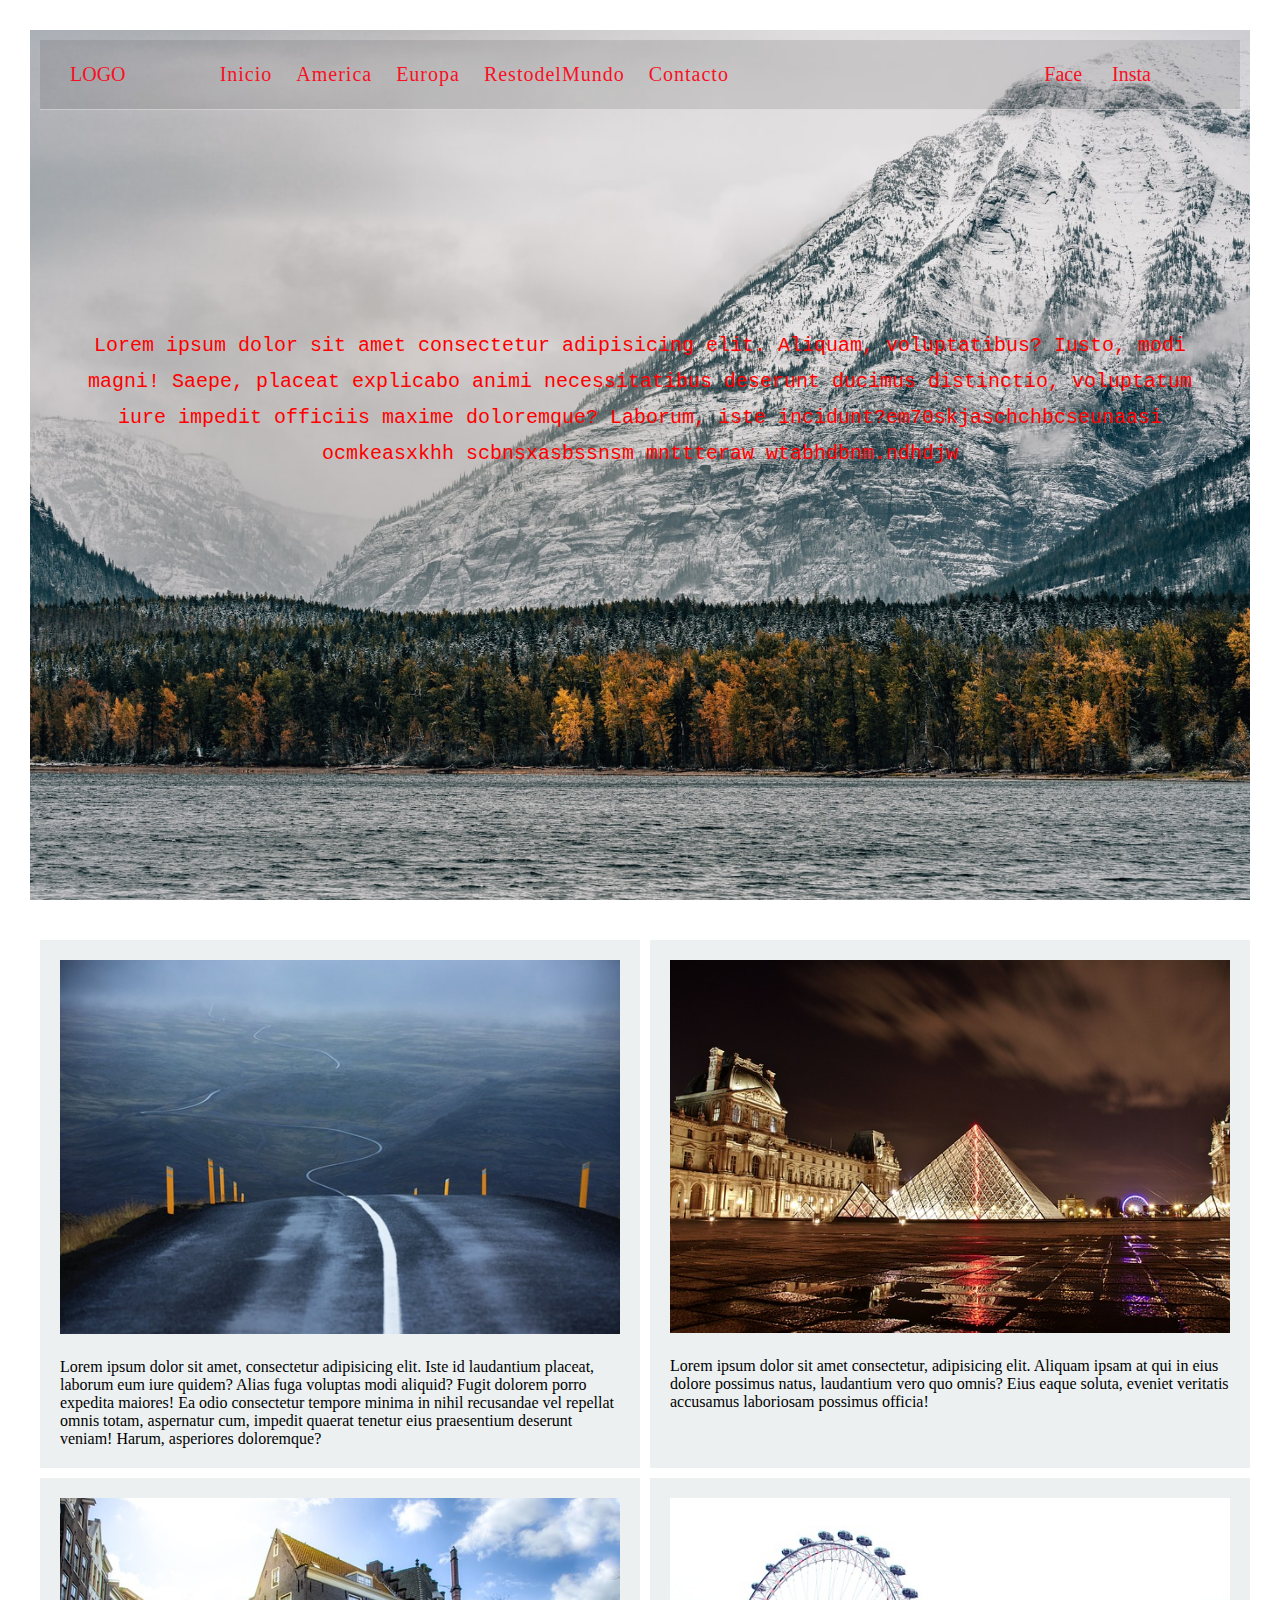
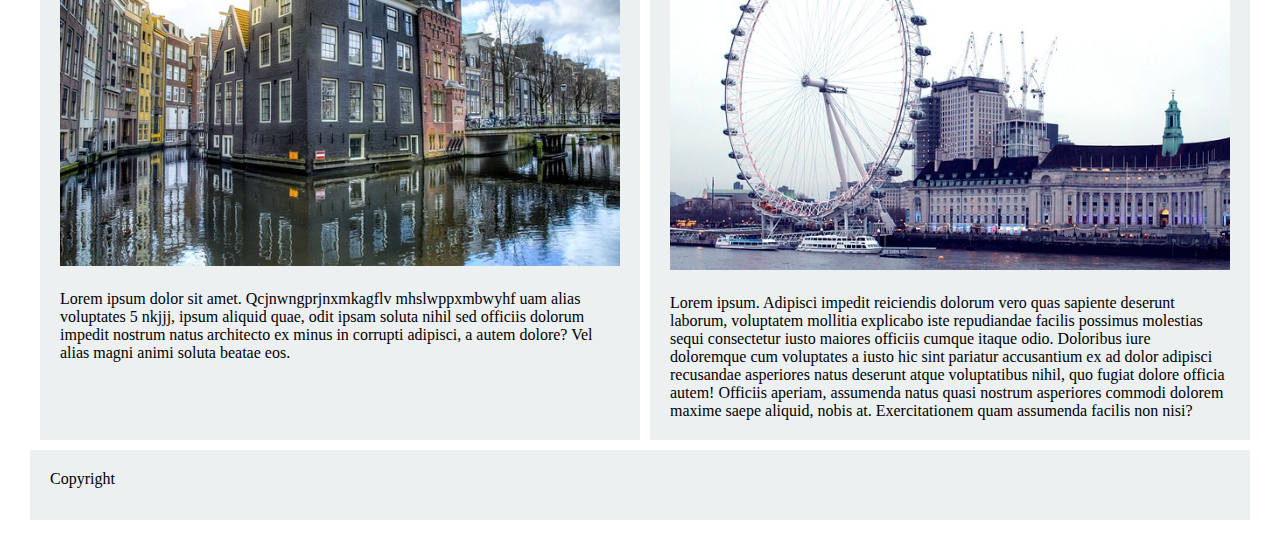
==== index.html @ eab50002 "agregando css a todas los archivos" ====
<!DOCTYPE html>
<html lang="es">
<head>
    <meta charset="UTF-8">
    <meta name="viewport" content="width=device-width, initial-scale=1.0">
    <title>Proyecto GRID</title>
    <link href="https://fonts.googleapis.com/css2?family=M+PLUS+1+Code:wght@200;600&display=swap" rel="stylesheet">
    <link rel="stylesheet" type="text/css" href="css/estilos.css">
</head>

<body>
    <div class="padre">
                            <!-- menu -->
            <div class="header">
                <div class="menu">
                    <div class="logo"><a href="index.html">LOGO</a></div>
                    <div class="nav">
                        <a href="index.html">Inicio</a>
                        <a href="America.html">America</a>
                        <a href="Europa.html">Europa</a>
                        <a href="RestodelMundo.html">RestodelMundo</a>
                        <a href="Contacto/Contacto.html">Contacto</a>
                    </div>
                    <div class="social">
                        <div><a href="#">Face</a></div>
                        <div><a href="#">Insta</a></div>
                    </div>
                </div>
                <div class="texto-principal">
                <h1>Lorem ipsum dolor sit amet consectetur adipisicing elit. Aliquam, voluptatibus? Iusto, modi magni! Saepe, placeat explicabo animi necessitatibus deserunt ducimus distinctio, voluptatum iure impedit officiis maxime doloremque? Laborum, iste incidunt?em70skjaschchbcseunaasi ocmkeasxkhh scbnsxasbssnsm mnttteraw  wtabhdbnm.ndhdjw</h1>
                </div>
            </div>

        <div class="grid">
            <div>
                <img src="imagenes/road.jpg" alt="montanas" width="100%">
                <p>Lorem ipsum dolor sit amet, consectetur adipisicing elit. Iste id laudantium placeat, laborum eum iure quidem? Alias fuga voluptas modi aliquid? Fugit dolorem porro expedita maiores! Ea odio consectetur tempore minima in nihil recusandae vel repellat omnis totam, aspernatur cum, impedit quaerat tenetur eius praesentium deserunt veniam! Harum, asperiores doloremque?</p>
            </div>
            <div>
                <img src="imagenes/louvre.jpg" alt="museum" width="100%">
                <p>Lorem ipsum dolor sit amet consectetur, adipisicing elit. Aliquam ipsam at qui in eius dolore possimus natus, laudantium vero quo omnis? Eius eaque soluta, eveniet veritatis accusamus laboriosam possimus officia!
            </div>
            <div>
                <img src="imagenes/reflection.jpg" alt="reflex" width="100%">
                <p>Lorem ipsum dolor sit amet. Qcjnwngprjnxmkagflv  mhslwppxmbwyhf uam alias voluptates 5 nkjjj, ipsum aliquid quae, odit ipsam soluta nihil sed officiis dolorum impedit nostrum natus architecto ex minus in corrupti adipisci, a autem dolore? Vel alias magni animi soluta beatae eos.</p>
            </div>
            <div>
                <img src="imagenes/london-.jpg" alt="city" width="100%">
                <p>Lorem ipsum. Adipisci impedit reiciendis dolorum vero quas sapiente deserunt laborum, voluptatem mollitia explicabo iste repudiandae facilis possimus molestias sequi consectetur iusto maiores officiis cumque itaque odio. Doloribus iure doloremque cum voluptates a iusto hic sint pariatur accusantium ex ad dolor adipisci recusandae asperiores natus deserunt atque voluptatibus nihil, quo fugiat dolore officia autem! Officiis aperiam, assumenda natus quasi nostrum asperiores commodi dolorem maxime saepe aliquid, nobis at. Exercitationem quam assumenda facilis non nisi?</p>
            </div>
            
        </div>
        <div class="footer">
                <p>Copyright</p>
        </div>
    </div>
</body>
</html>
---- css/estilos.css ----
*{
    margin: 0px;
    padding: 10px;
    box-sizing: border-box;
}
a{
    text-decoration:none;
    color: rgb(248, 16, 35);
}

    .padre{
        display: flex;
        flex-flow: column nowrap;
}

    .header{
        background: url(../imagenes/rookies.jpg);
        background-position: center;
        background-attachment: fixed;
        background-size: cover;
        min-height: 100vh;
        display: flex;
        flex-flow: column nowrap;

    }
        .menu{
            background: rgba(0,0,0,.1);
            display: flex;
            flex-flow: row nowrap;
            height: 70px;
            align-items: center;
            border-bottom: 1px solid rgba(247, 242, 242, 0.5)
        }
            .logo{
                flex:1 1 auto;
            }
                .logo a{
                    font-size: 20px;
                }
                .logo a:hover{
                    color:#357e8f;
                }

            .nav{
                flex:5 1 auto;
            }
                .nav a{
                    font-size: 20px;
                    padding: 0 10px;
                    letter-spacing:  1px;
                }
                .nav a:hover{
                    color: #357e8f;
                }
            .social{
                flex:1 1 auto;
                display: flex;
            }
                .social a{
                    font-size: 20px;
                    padding: 0 5px;
                }
                .social a:hover{
                    color: #357e8f;
                }

        .texto-principal{
            height: 580px;
            display: flex;
            align-items: center;
        }
            h1{
                font-family: 'Courier New', Courier, monospace;
                font-size: 20px;
                color: red;
                font-weight: 300;
                text-align: center;
                line-height: 1.8;
            }

    .grid {
        display: grid;
        grid-template-columns: 50% 50%;
        grid-gap: 10px;
    }
    .grid div:hover{
        border: 1px solid rgb(20, 20, 18);
    }
    .grid div{
        background:#ecf0f1; 
    }
    .footer{
        display: grid;
        background: #ecf0f1;
        grid-template-rows: 100%;
        height: 70px;
    }

@media all and (max-width: 767px) {
        .menu{
            flex-direction: column;
            height: auto;
        }
}
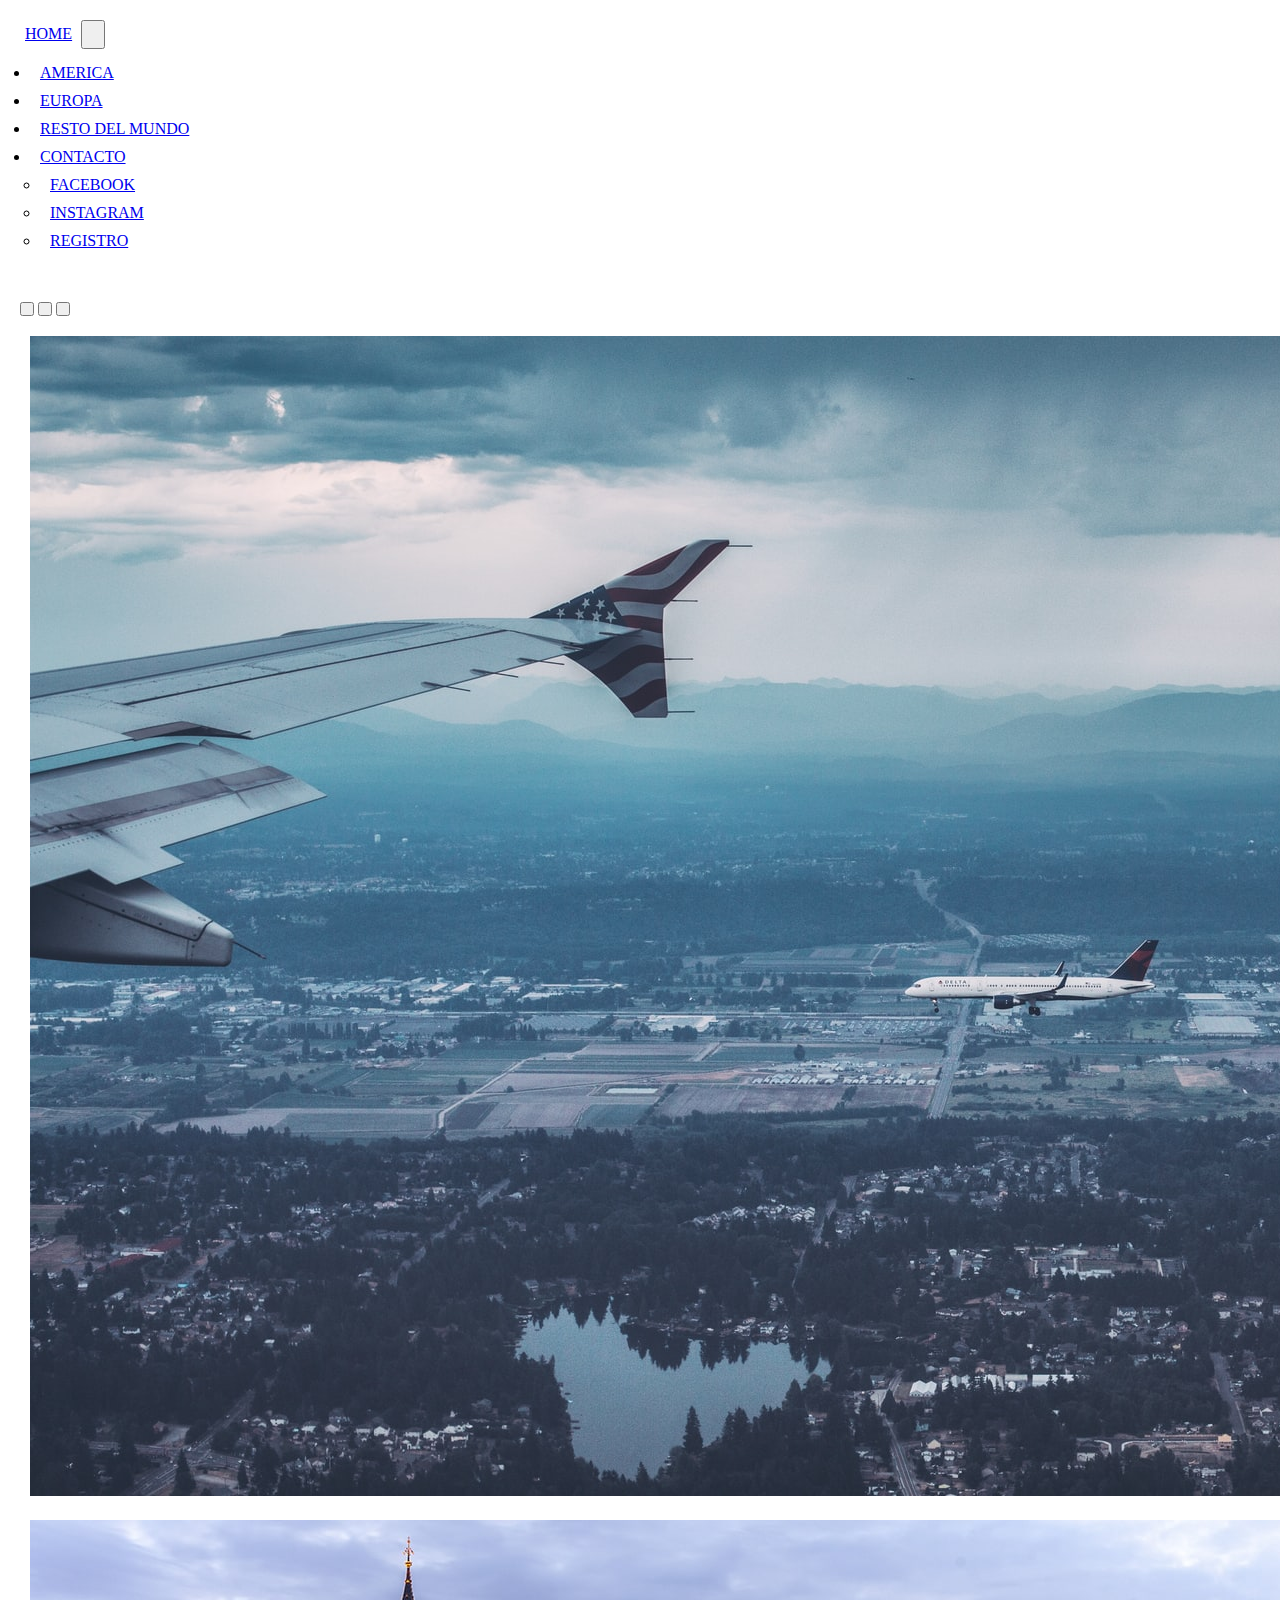
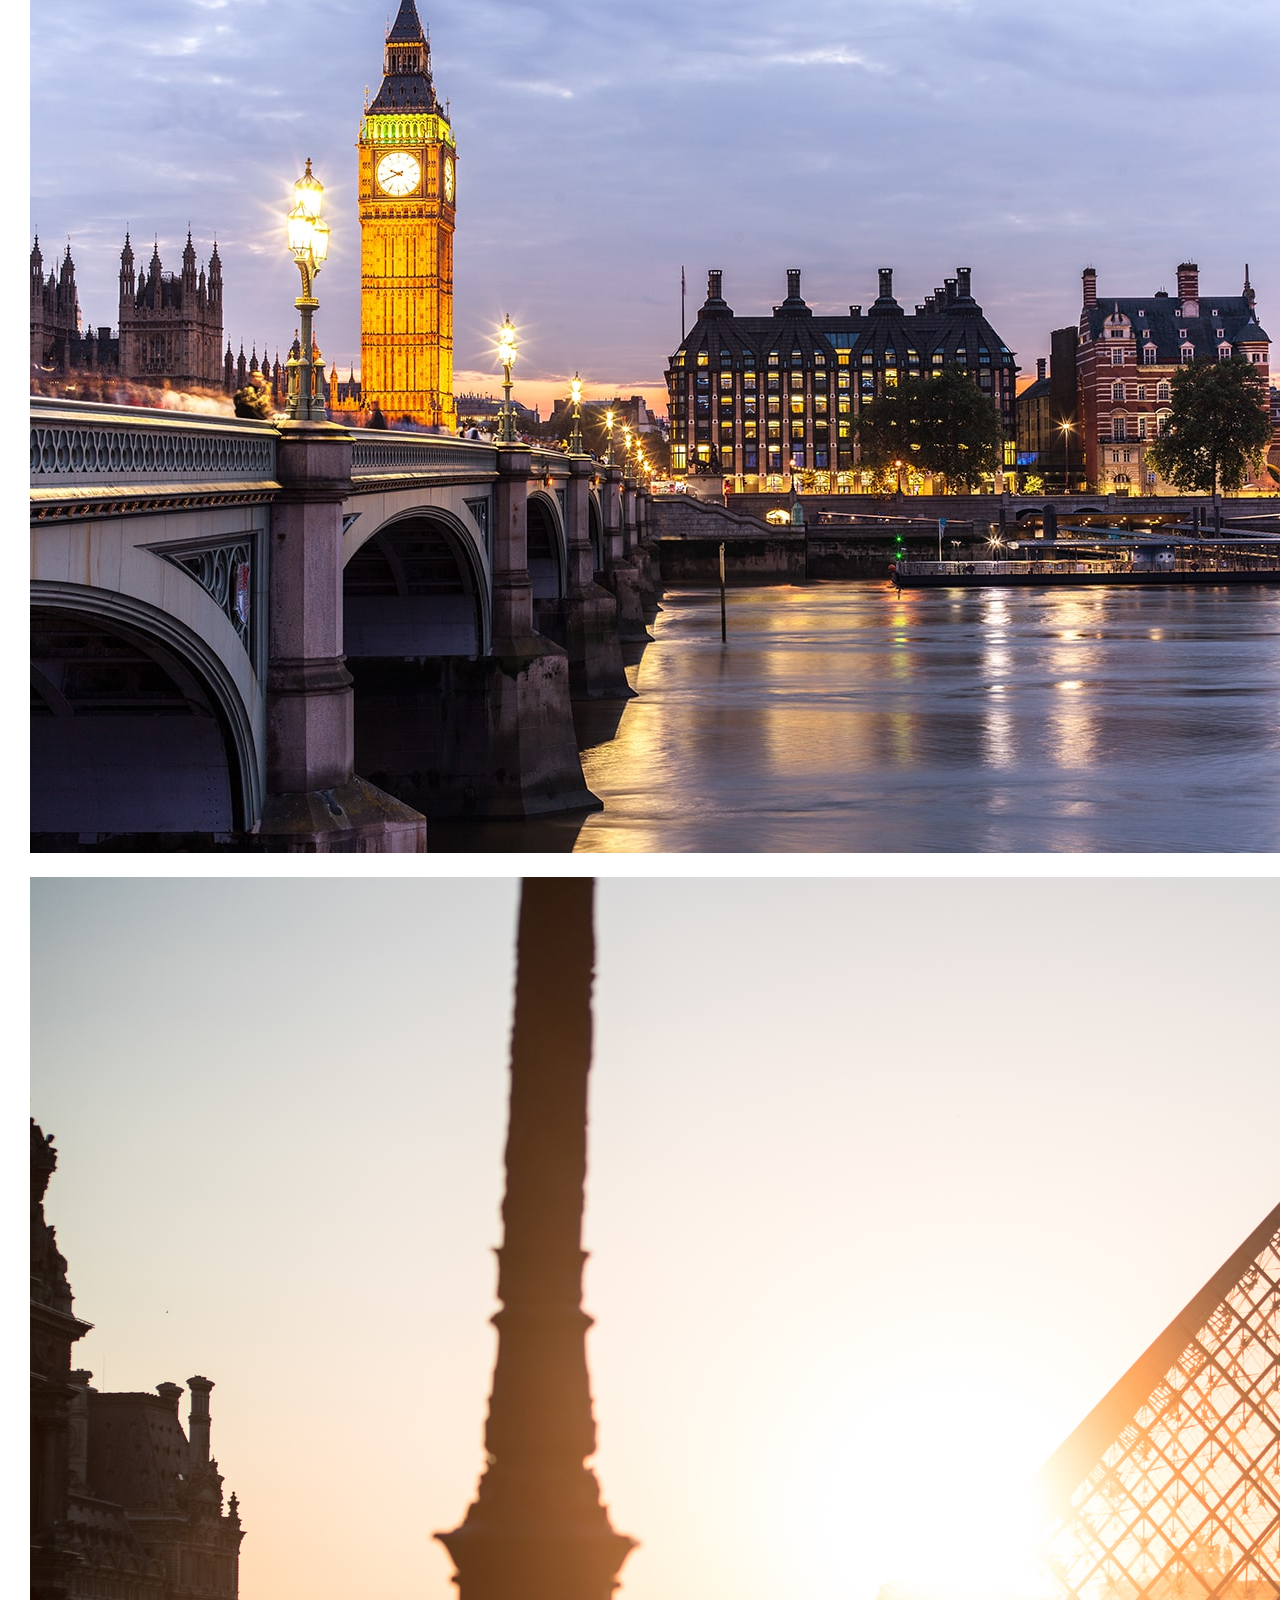
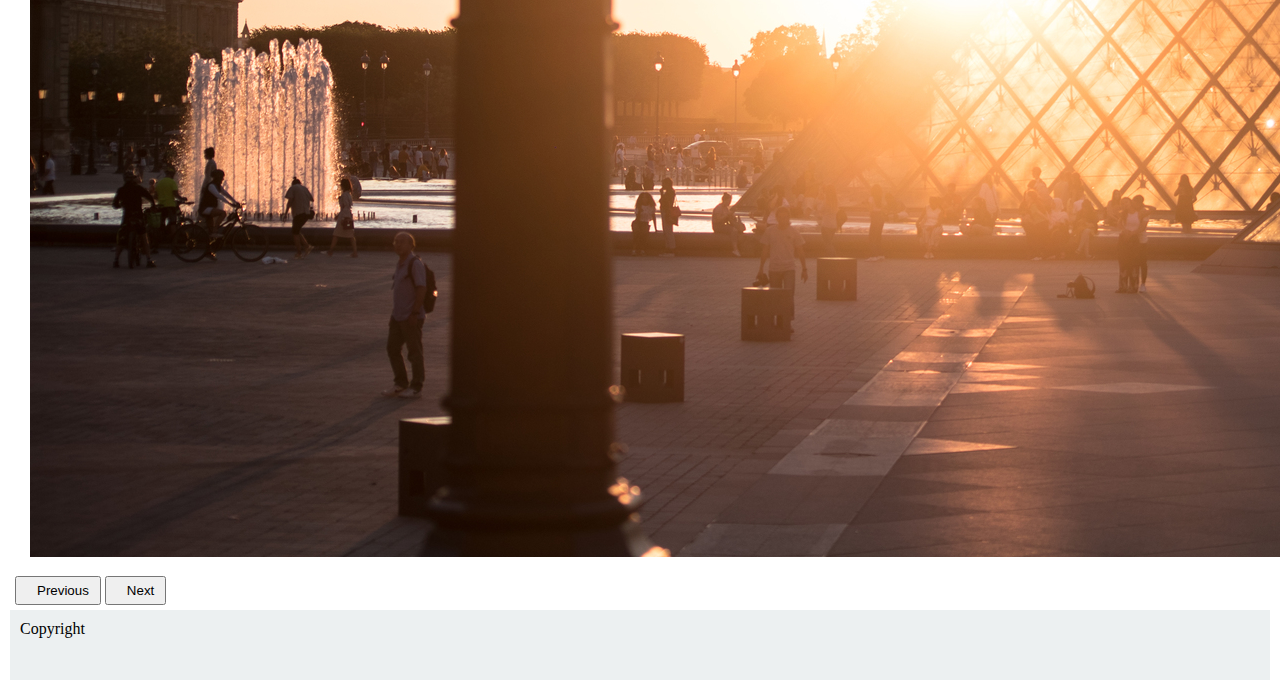
==== commit 81b2838c: "agregando boostrap" ====
--- a/index.html
+++ b/index.html
@@ -3,56 +3,74 @@
 <head>
     <meta charset="UTF-8">
     <meta name="viewport" content="width=device-width, initial-scale=1.0">
-    <title>Proyecto GRID</title>
-    <link href="https://fonts.googleapis.com/css2?family=M+PLUS+1+Code:wght@200;600&display=swap" rel="stylesheet">
+    <link href="https://cdn.jsdelivr.net/npm/bootstrap@5.1.3/dist/css/bootstrap.min.css" rel="stylesheet" integrity="sha384-1BmE4kWBq78iYhFldvKuhfTAU6auU8tT94WrHftjDbrCEXSU1oBoqyl2QvZ6jIW3" crossorigin="anonymous">
     <link rel="stylesheet" type="text/css" href="css/estilos.css">
+    <title>Proyecto bootstrap</title>
 </head>
 
 <body>
-    <div class="padre">
-                            <!-- menu -->
-            <div class="header">
-                <div class="menu">
-                    <div class="logo"><a href="index.html">LOGO</a></div>
-                    <div class="nav">
-                        <a href="index.html">Inicio</a>
-                        <a href="America.html">America</a>
-                        <a href="Europa.html">Europa</a>
-                        <a href="RestodelMundo.html">RestodelMundo</a>
-                        <a href="Contacto/Contacto.html">Contacto</a>
-                    </div>
-                    <div class="social">
-                        <div><a href="#">Face</a></div>
-                        <div><a href="#">Insta</a></div>
-                    </div>
-                </div>
-                <div class="texto-principal">
-                <h1>Lorem ipsum dolor sit amet consectetur adipisicing elit. Aliquam, voluptatibus? Iusto, modi magni! Saepe, placeat explicabo animi necessitatibus deserunt ducimus distinctio, voluptatum iure impedit officiis maxime doloremque? Laborum, iste incidunt?em70skjaschchbcseunaasi ocmkeasxkhh scbnsxasbssnsm mnttteraw  wtabhdbnm.ndhdjw</h1>
-                </div>
-            </div>
+    <nav class="navbar navbar-expand-lg navbar-light bg-light">
+        <div class="container-fluid">
+          <a class="navbar-brand" href="index.html">HOME</a>
+          <button class="navbar-toggler" type="button" data-bs-toggle="collapse" data-bs-target="#navbarNavDropdown" aria-controls="navbarNavDropdown" aria-expanded="false" aria-label="Toggle navigation">
+            <span class="navbar-toggler-icon"></span>
+          </button>
+          <div class="collapse navbar-collapse" id="navbarNavDropdown">
+            <ul class="navbar-nav">
+              <li class="nav-item">
+                <a class="nav-link active" aria-current="page" href="America.html">AMERICA</a>
+              </li>
+              <li class="nav-item">
+                <a class="nav-link" href="Europa.html">EUROPA</a>
+              </li>
+              <li class="nav-item">
+                <a class="nav-link" href="RestodelMundo.html">RESTO DEL MUNDO</a>
+              </li>
+              <li class="nav-item dropdown">
+                <a class="nav-link dropdown-toggle" href="#" id="navbarDropdownMenuLink" role="button" data-bs-toggle="dropdown" aria-expanded="false">
+                  CONTACTO</a>
+                <ul class="dropdown-menu" aria-labelledby="navbarDropdownMenuLink">
+                  <li><a class="dropdown-item" href="#">FACEBOOK</a></li>
+                  <li><a class="dropdown-item" href="#">INSTAGRAM</a></li>
+                  <li><a class="dropdown-item" href="Contacto.html">REGISTRO</a></li>
+                </ul>
+              </li>
+            </ul>
+          </div>
+        </div>
+      </nav>
 
-        <div class="grid">
-            <div>
-                <img src="imagenes/road.jpg" alt="montanas" width="100%">
-                <p>Lorem ipsum dolor sit amet, consectetur adipisicing elit. Iste id laudantium placeat, laborum eum iure quidem? Alias fuga voluptas modi aliquid? Fugit dolorem porro expedita maiores! Ea odio consectetur tempore minima in nihil recusandae vel repellat omnis totam, aspernatur cum, impedit quaerat tenetur eius praesentium deserunt veniam! Harum, asperiores doloremque?</p>
-            </div>
-            <div>
-                <img src="imagenes/louvre.jpg" alt="museum" width="100%">
-                <p>Lorem ipsum dolor sit amet consectetur, adipisicing elit. Aliquam ipsam at qui in eius dolore possimus natus, laudantium vero quo omnis? Eius eaque soluta, eveniet veritatis accusamus laboriosam possimus officia!
-            </div>
-            <div>
-                <img src="imagenes/reflection.jpg" alt="reflex" width="100%">
-                <p>Lorem ipsum dolor sit amet. Qcjnwngprjnxmkagflv  mhslwppxmbwyhf uam alias voluptates 5 nkjjj, ipsum aliquid quae, odit ipsam soluta nihil sed officiis dolorum impedit nostrum natus architecto ex minus in corrupti adipisci, a autem dolore? Vel alias magni animi soluta beatae eos.</p>
-            </div>
-            <div>
-                <img src="imagenes/london-.jpg" alt="city" width="100%">
-                <p>Lorem ipsum. Adipisci impedit reiciendis dolorum vero quas sapiente deserunt laborum, voluptatem mollitia explicabo iste repudiandae facilis possimus molestias sequi consectetur iusto maiores officiis cumque itaque odio. Doloribus iure doloremque cum voluptates a iusto hic sint pariatur accusantium ex ad dolor adipisci recusandae asperiores natus deserunt atque voluptatibus nihil, quo fugiat dolore officia autem! Officiis aperiam, assumenda natus quasi nostrum asperiores commodi dolorem maxime saepe aliquid, nobis at. Exercitationem quam assumenda facilis non nisi?</p>
-            </div>
+      <div id="carouselExampleIndicators" class="carousel slide" data-bs-ride="carousel">
+        <div class="carousel-indicators">
+          <button type="button" data-bs-target="#carouselExampleIndicators" data-bs-slide-to="0" class="active" aria-current="true" aria-label="Slide 1"></button>
+          <button type="button" data-bs-target="#carouselExampleIndicators" data-bs-slide-to="1" aria-label="Slide 2"></button>
+          <button type="button" data-bs-target="#carouselExampleIndicators" data-bs-slide-to="2" aria-label="Slide 3"></button>
+        </div>
+        <div class="carousel-inner">
+          <div class="carousel-item active">
+            <img src="imagenes/Fly.jpg" class="d-block w-100" alt="volando">
+          </div>
+          <div class="carousel-item">
+            <img src="imagenes/london-collection.jpg" class="d-block w-100" alt="ciudad">
+          </div>
+          <div class="carousel-item">
+            <img src="imagenes/louvre1920.jpeg" class="d-block w-100" alt="museo">
+          </div>
+        </div>
+        <button class="carousel-control-prev" type="button" data-bs-target="#carouselExampleIndicators" data-bs-slide="prev">
+          <span class="carousel-control-prev-icon" aria-hidden="true"></span>
+          <span class="visually-hidden">Previous</span>
+        </button>
+        <button class="carousel-control-next" type="button" data-bs-target="#carouselExampleIndicators" data-bs-slide="next">
+          <span class="carousel-control-next-icon" aria-hidden="true"></span>
+          <span class="visually-hidden">Next</span>
+        </button>
+      </div>
             
         </div>
         <div class="footer">
                 <p>Copyright</p>
         </div>
-    </div>
+    <script src="https://cdn.jsdelivr.net/npm/bootstrap@5.1.3/dist/js/bootstrap.bundle.min.js" integrity="sha384-ka7Sk0Gln4gmtz2MlQnikT1wXgYsOg+OMhuP+IlRH9sENBO0LRn5q+8nbTov4+1p" crossorigin="anonymous"></script>
 </body>
 </html>
--- a/css/estilos.css
+++ b/css/estilos.css
@@ -1,82 +1,8 @@
 *{
     margin: 0px;
-    padding: 10px;
+    padding: 5px;
     box-sizing: border-box;
 }
-a{
-    text-decoration:none;
-    color: rgb(248, 16, 35);
-}
-
-    .padre{
-        display: flex;
-        flex-flow: column nowrap;
-}
-
-    .header{
-        background: url(../imagenes/rookies.jpg);
-        background-position: center;
-        background-attachment: fixed;
-        background-size: cover;
-        min-height: 100vh;
-        display: flex;
-        flex-flow: column nowrap;
-
-    }
-        .menu{
-            background: rgba(0,0,0,.1);
-            display: flex;
-            flex-flow: row nowrap;
-            height: 70px;
-            align-items: center;
-            border-bottom: 1px solid rgba(247, 242, 242, 0.5)
-        }
-            .logo{
-                flex:1 1 auto;
-            }
-                .logo a{
-                    font-size: 20px;
-                }
-                .logo a:hover{
-                    color:#357e8f;
-                }
-
-            .nav{
-                flex:5 1 auto;
-            }
-                .nav a{
-                    font-size: 20px;
-                    padding: 0 10px;
-                    letter-spacing:  1px;
-                }
-                .nav a:hover{
-                    color: #357e8f;
-                }
-            .social{
-                flex:1 1 auto;
-                display: flex;
-            }
-                .social a{
-                    font-size: 20px;
-                    padding: 0 5px;
-                }
-                .social a:hover{
-                    color: #357e8f;
-                }
-
-        .texto-principal{
-            height: 580px;
-            display: flex;
-            align-items: center;
-        }
-            h1{
-                font-family: 'Courier New', Courier, monospace;
-                font-size: 20px;
-                color: red;
-                font-weight: 300;
-                text-align: center;
-                line-height: 1.8;
-            }
 
     .grid {
         display: grid;
@@ -89,6 +15,7 @@
     .grid div{
         background:#ecf0f1; 
     }
+
     .footer{
         display: grid;
         background: #ecf0f1;
@@ -96,9 +23,3 @@
         height: 70px;
     }
 
-@media all and (max-width: 767px) {
-        .menu{
-            flex-direction: column;
-            height: auto;
-        }
-}
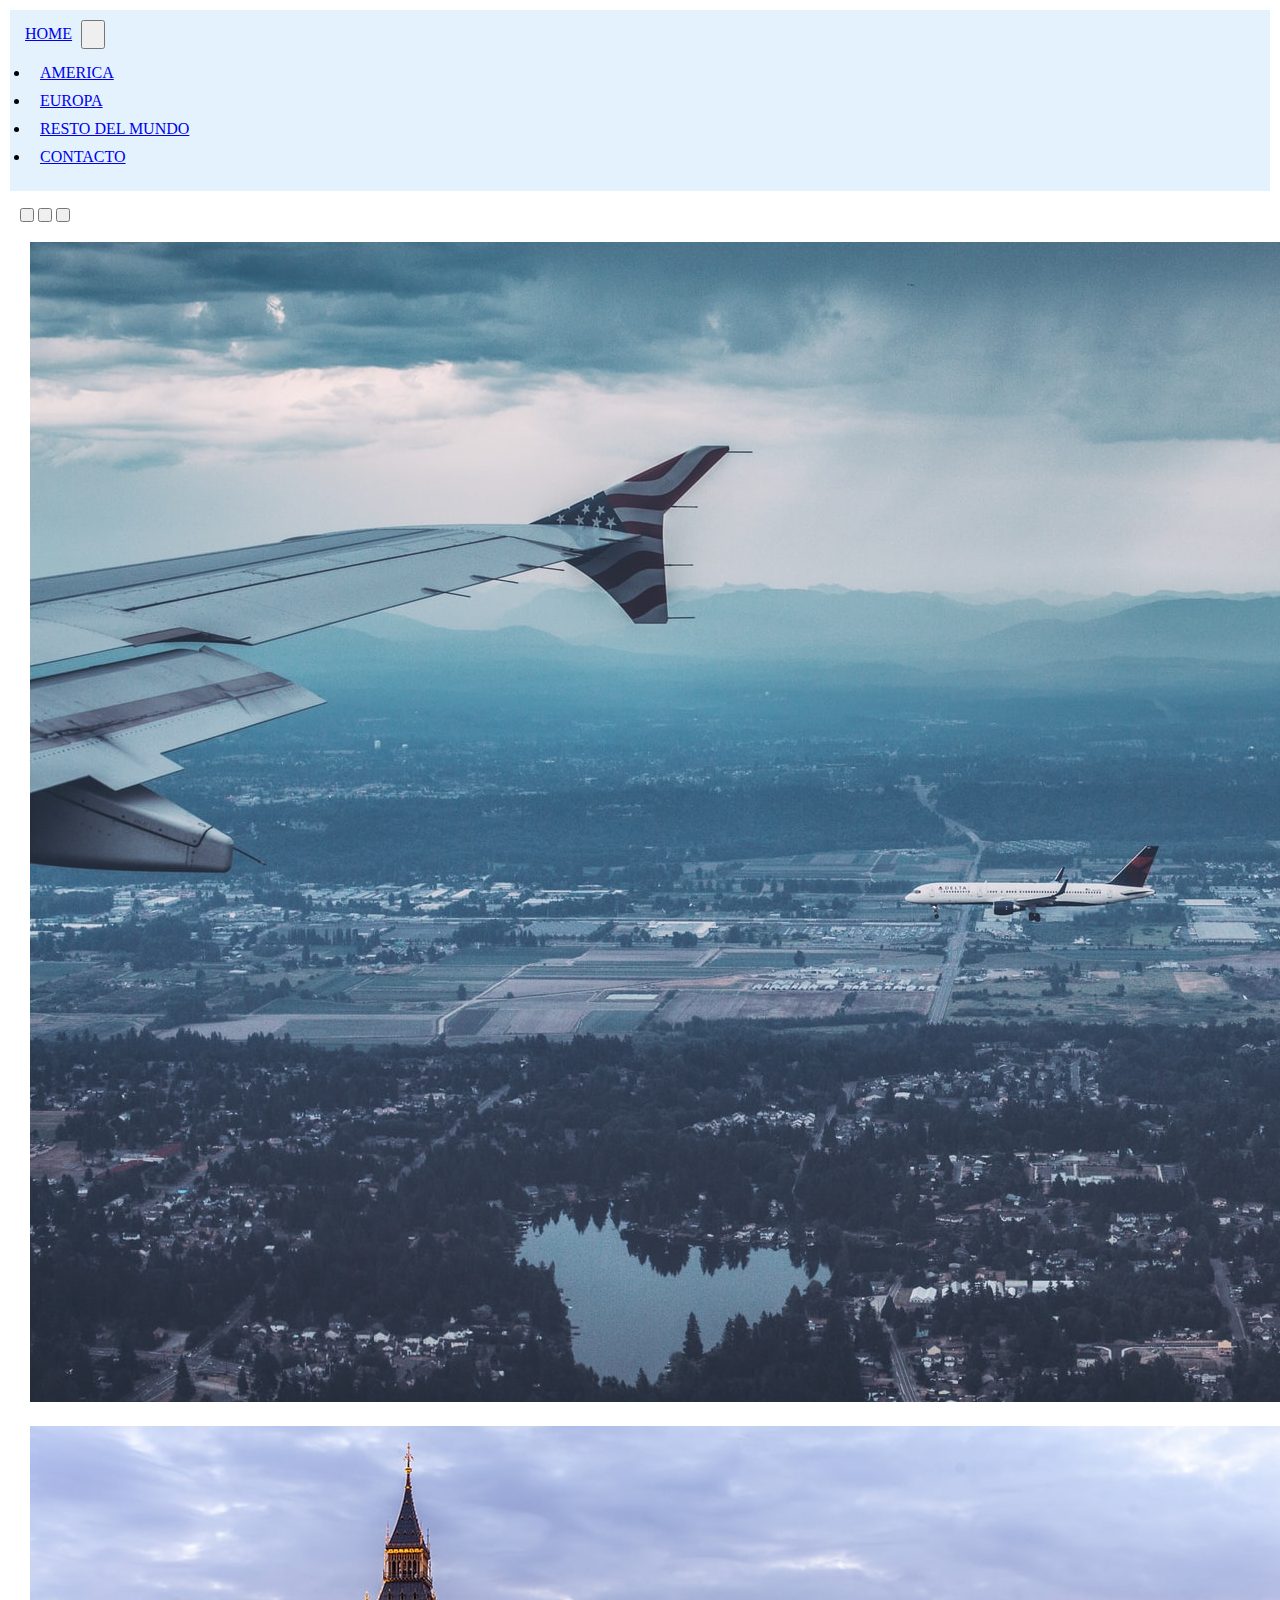
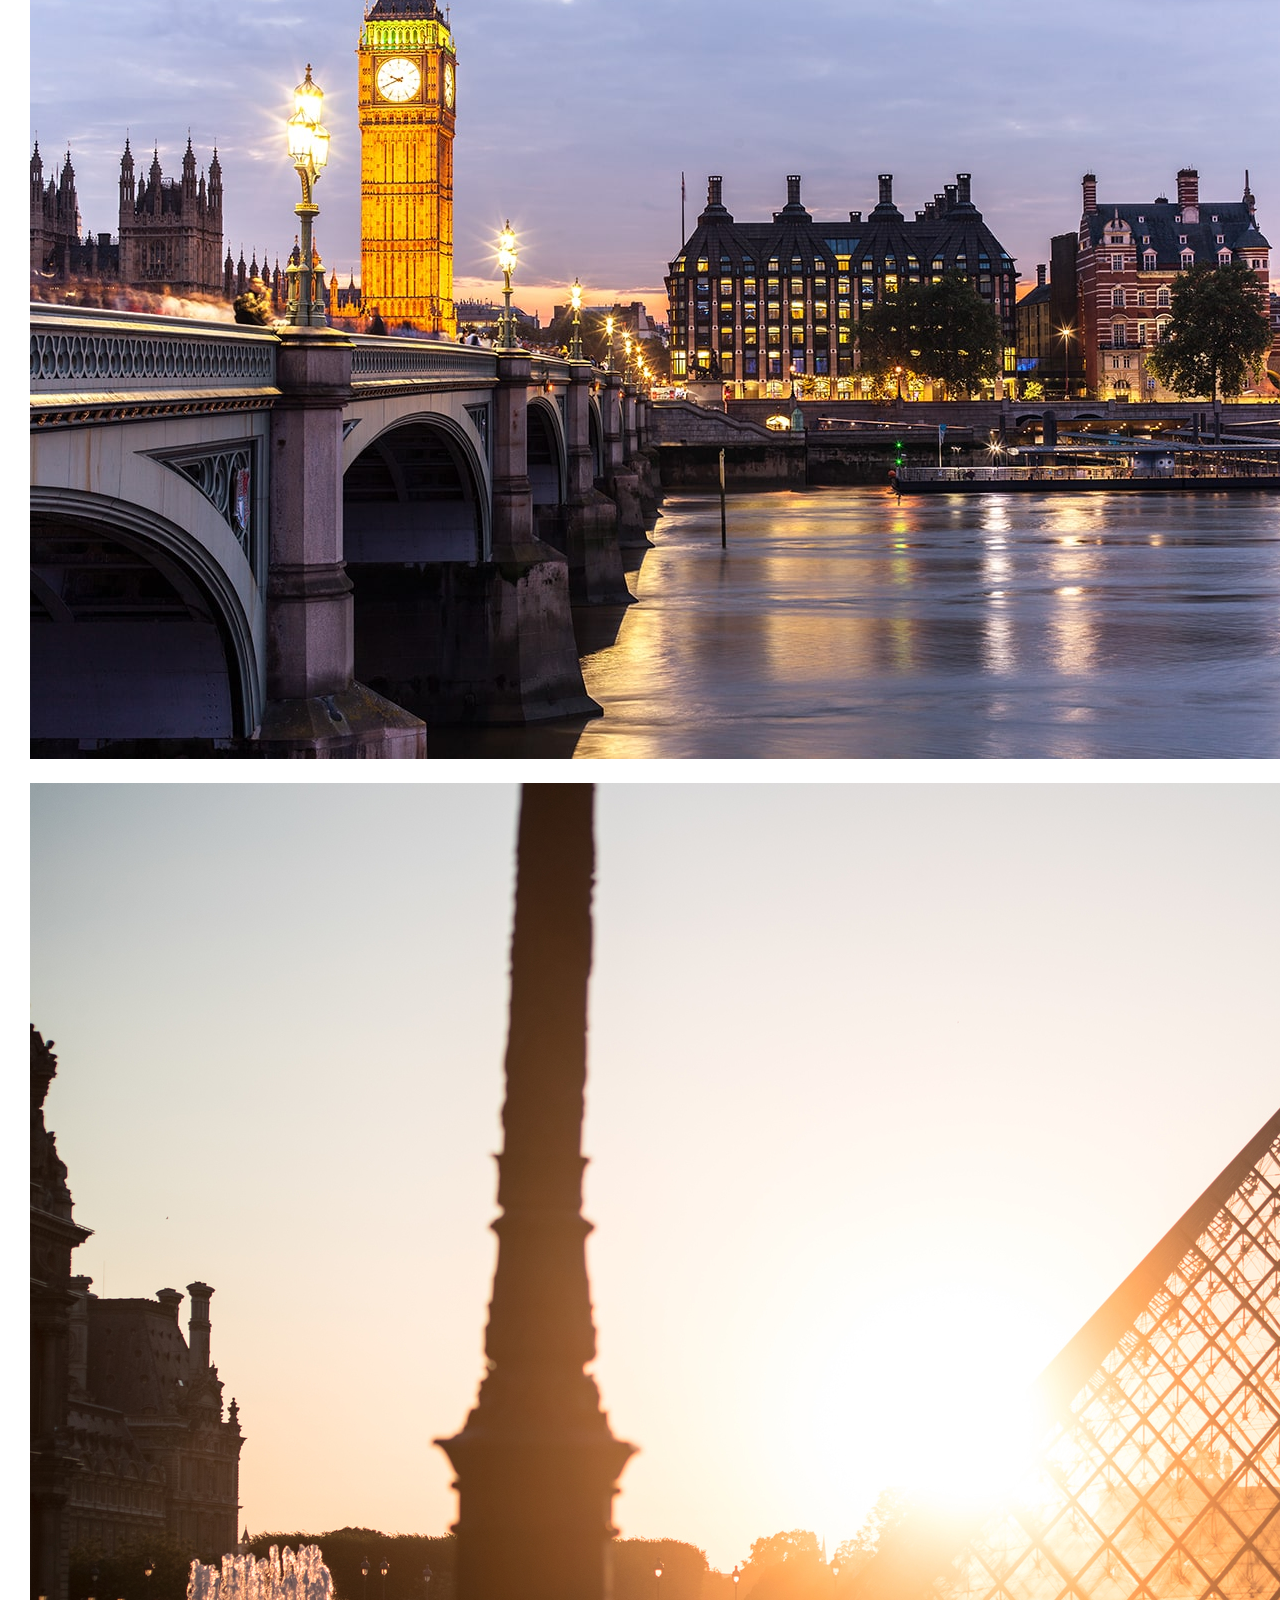
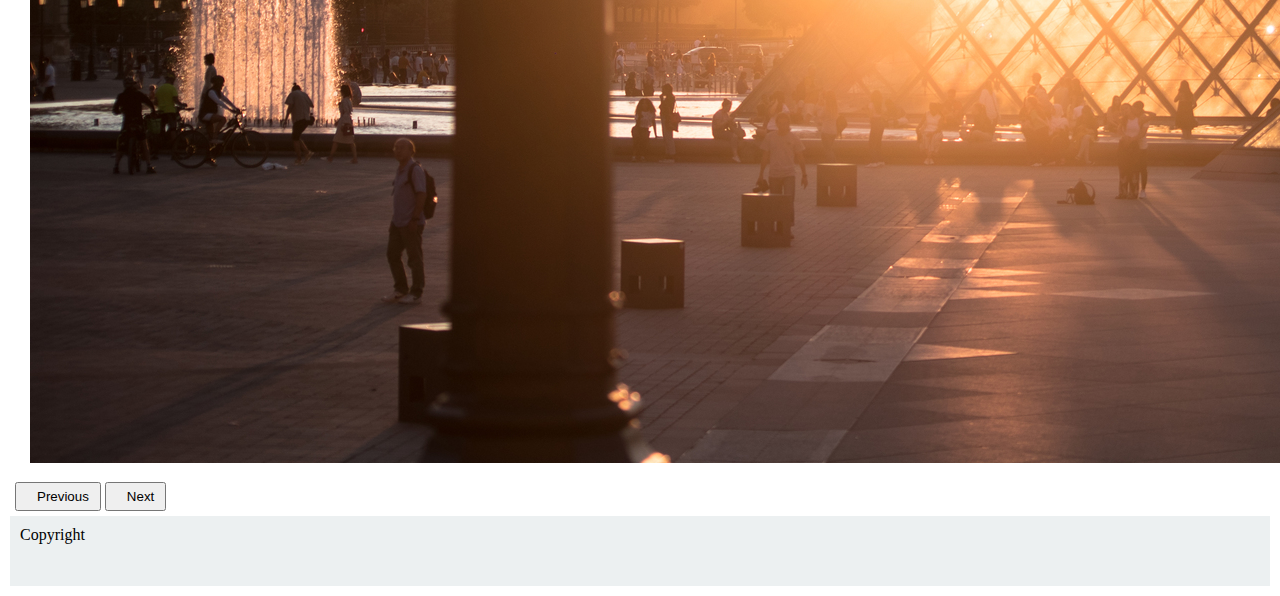
==== commit c5cde1cd: "agregando imagenes y estilo" ====
--- a/index.html
+++ b/index.html
@@ -9,7 +9,8 @@
 </head>
 
 <body>
-    <nav class="navbar navbar-expand-lg navbar-light bg-light">
+      
+    <nav class="navbar navbar-light" style="background-color: #e3f2fd;">
         <div class="container-fluid">
           <a class="navbar-brand" href="index.html">HOME</a>
           <button class="navbar-toggler" type="button" data-bs-toggle="collapse" data-bs-target="#navbarNavDropdown" aria-controls="navbarNavDropdown" aria-expanded="false" aria-label="Toggle navigation">
@@ -26,14 +27,8 @@
               <li class="nav-item">
                 <a class="nav-link" href="RestodelMundo.html">RESTO DEL MUNDO</a>
               </li>
-              <li class="nav-item dropdown">
-                <a class="nav-link dropdown-toggle" href="#" id="navbarDropdownMenuLink" role="button" data-bs-toggle="dropdown" aria-expanded="false">
-                  CONTACTO</a>
-                <ul class="dropdown-menu" aria-labelledby="navbarDropdownMenuLink">
-                  <li><a class="dropdown-item" href="#">FACEBOOK</a></li>
-                  <li><a class="dropdown-item" href="#">INSTAGRAM</a></li>
-                  <li><a class="dropdown-item" href="Contacto.html">REGISTRO</a></li>
-                </ul>
+              <li class="nav-item">
+                <a class="nav-link" href="Contacto.html">CONTACTO</a>
               </li>
             </ul>
           </div>
--- a/css/estilos.css
+++ b/css/estilos.css
@@ -1,25 +1,34 @@
-*{
-    margin: 0px;
-    padding: 5px;
-    box-sizing: border-box;
+* {
+  margin: 0px;
+  padding: 5px;
+  -webkit-box-sizing: border-box;
+          box-sizing: border-box;
 }
 
-    .grid {
-        display: grid;
-        grid-template-columns: 50% 50%;
-        grid-gap: 10px;
-    }
-    .grid div:hover{
-        border: 1px solid rgb(20, 20, 18);
-    }
-    .grid div{
-        background:#ecf0f1; 
-    }
+.grid {
+  display: -ms-grid;
+  display: grid;
+  -ms-grid-columns: 33% 33% 33%;
+      grid-template-columns: 33% 33% 33%;
+  grid-gap: 10px;
+  min-height: 100vh;
+  text-align: center;
+}
 
-    .footer{
-        display: grid;
-        background: #ecf0f1;
-        grid-template-rows: 100%;
-        height: 70px;
-    }
+.grid div:hover {
+  border: 1px solid #141412;
+}
 
+.grid div {
+  background: #ecf0f1;
+}
+
+.footer {
+  display: -ms-grid;
+  display: grid;
+  background: #ecf0f1;
+  -ms-grid-rows: 100%;
+      grid-template-rows: 100%;
+  height: 70px;
+}
+/*# sourceMappingURL=estilos.css.map */